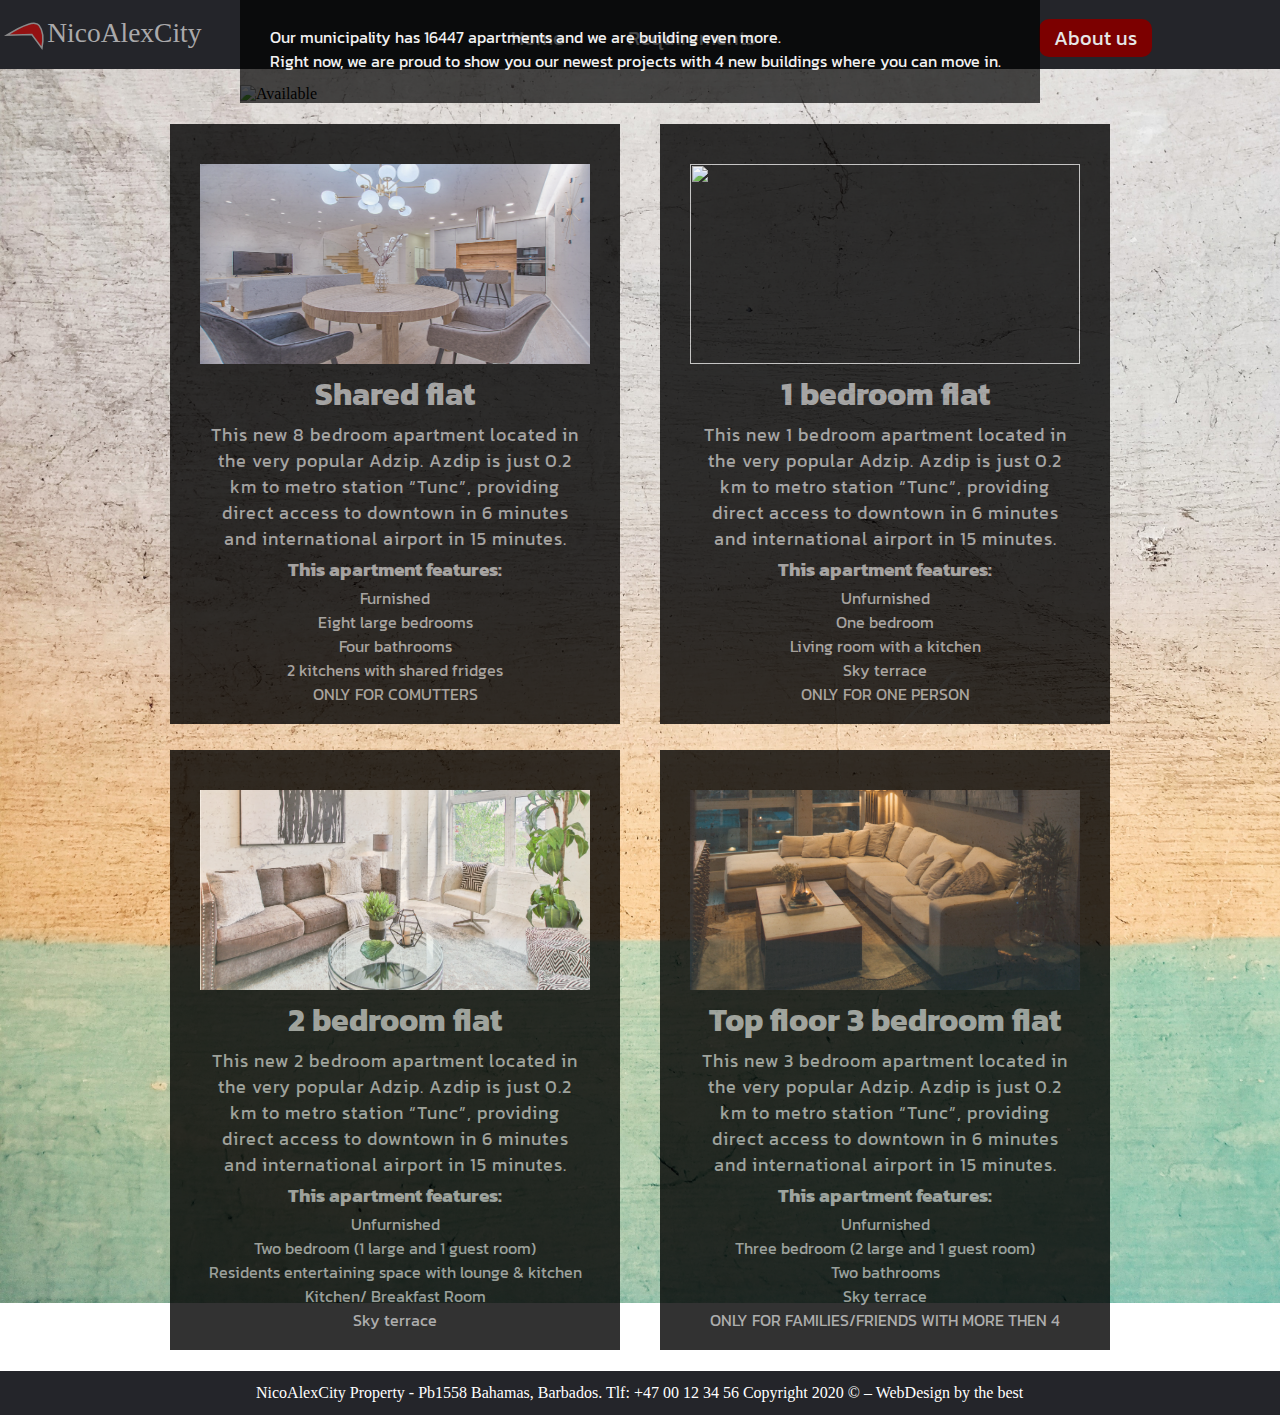
==== index.html @ 9328a808 "New9oct" ====
<!DOCTYPE html>
    <head>
        <meta charset="utf-8">
        <meta http-equiv="X-UA-Compatible" content="IE=edge">
        <title>Apartments</title>
        <meta name="description" content="">
        <meta name="viewport" content="width=device-width, initial-scale=1">
        <link rel="stylesheet" href="css/style.css">
<link href="https://fonts.googleapis.com/css2?family=Kanit:wght@500&display=swap" rel="stylesheet">
    </head>
    <body>
        <header>
            <a class="logo"><img src="img/logo.svg" alt="logo"></a>
            <nav>
                <ul class="nav__links">
                    <li><a href="index.html">Home</a></li>
                    <li><a href="requirements.html">Requirements</a></li>
                </ul>
            </nav>
            <a class="cta" href="contact.html">About us</a>
        </header>

        <div class="govno">
          <img src="img/available.jpg" alt="Available" style="width:100%;max-height:900px;height:auto;" >

        <div class="content">
          <p>Our municipality has 16447 apartments and we are building even more.</p>
          <p>Right now, we are proud to show you our
          newest projects with 4 new buildings where you can move in. </p>
         </div>
        </div>

        <ul>
    <li class="projbox">
    <img src="img/pexel.jpg" width="390" height="200" />
      <h1>Shared flat</h1>
      <h2>This new 8 bedroom apartment located in the very popular Adzip. Azdip is
        just 0.2 km to metro station “Tunc”, providing direct access
        to downtown in 6 minutes and international airport in 15 minutes.</h2>
      <h3>This apartment features:</h3>
          <p><ol>
            <li>Furnished</li>
            <li>Eight large bedrooms</li>
            <li>Four bathrooms</li>
            <li>2 kitchens with shared fridges</li>
            <li>ONLY FOR COMUTTERS</li>
          </ol></p>

  <li class="projbox">
  <img src="img/app2.jpg" width="390" height="200" />
    <h1>1 bedroom flat</h1>
    <h2>This new 1 bedroom apartment located in the very popular Adzip. Azdip is
      just 0.2 km to metro station “Tunc”, providing direct access
      to downtown in 6 minutes and international airport in 15 minutes.</h2>
    <h3>This apartment features:</h3>
        <p><ol>
            <li>Unfurnished</li>
            <li>One bedroom</li>
            <li>Living room with a kitchen</li>
            <li>Sky terrace</li>
            <li>ONLY FOR ONE PERSON</li>
        </ol></p>
  </ul>

  <ul>
    <li class="projbox">
    <img src="img/app3.jpg" width="390" height="200" />
        <h1>2 bedroom flat</h1>
        <h2>This new 2 bedroom apartment located in the very popular Adzip. Azdip is
          just 0.2 km to metro station “Tunc”, providing direct access
          to downtown in 6 minutes and international airport in 15 minutes.</h2>
        <h3>This apartment features:</h3>
            <p><ol>
              <li>Unfurnished</li>
              <li>Two bedroom (1 large and 1 guest room)</li>
              <li>Residents entertaining space with lounge & kitchen</li>
              <li>Kitchen/ Breakfast Room</li>
              <li>Sky terrace</li>
        </ol></p>

  <li class="projbox">
  <img src="img/app4.jpg" width="390" height="200" />
    <h1>Top floor 3 bedroom flat</h1>
    <h2>This new 3 bedroom apartment located in the very popular Adzip. Azdip is
      just 0.2 km to metro station “Tunc”, providing direct access
      to downtown in 6 minutes and international airport in 15 minutes.</h2>
    <h3>This apartment features:</h3>
      <p><ol>
        <li>Unfurnished</li>
        <li>Three bedroom (2 large and 1 guest room)</li>
        <li>Two bathrooms</li>
        <li>Sky terrace</li>
        <li>ONLY FOR FAMILIES/FRIENDS WITH MORE THEN 4</li>
      </ol></p>
  </ul>
    </body>
    <footer>
      NicoAlexCity Property - Pb1558 Bahamas, Barbados. Tlf: +47 00 12 34 56
Copyright 2020 © – WebDesign by the best
    </footer>
</html>
---- css/style.css ----
html {
  background: url(../img/background.jpg) no-repeat center center fixed;
  -webkit-background-size: cover;
  -moz-background-size: cover;
  -o-background-size: cover;
  background-size: cover;
}

* {
  box-sizing: border-box;
  margin: 0;
  padding: 0;
}

header {
  display: flex;
  justify-content: space-between;
  align-items: center;
  padding: 7px 10% 0px 0px;
  background-color: #24252a;
}


.nav__links a,
.cta,
.overlay__content a {
font-family: 'Kanit', sans-serif;
  font-weight: 400;
  font-size: 20px;
  color: #e6e6e6;
  text-decoration: none;
}

.nav__links li {
  list-style: none;
  display: inline;
  padding: 0px 30px;
  transition: color 0.3s ease 0s;
}

.nav__links li a:hover {
  color: #8f0000;
}

.cta {
  padding: 4px 15px;
  background-color: rgba(124, 0, 0, 1);
  border: none;
  border-radius: 10px;
  cursor: pointer;
  transition: background-color 0.2s ease 0s;
font-family: 'Kanit', sans-serif;
}

.cta:hover {
  background-color: rgba(124, 0, 0, 0.5);
}

.kurac {
  display: inline;
  padding: 1.5em;
}

.container {
  position: relative;
}

.text-block {
  position: absolute;
  top: 20px;
  left: : 20px;
  background-color: black;
  opacity: 0.7;
  color: white;
  padding-left: 20px;
  padding-right: 20px;

}

div.vacant img {
width: 200px;
height: auto;
}

div.vacant {
  display: grid;
  width: 90%;
  margin: auto;
  grid-template-columns: 1fr 1fr;
  grid-gap: 2em;}

div.under img {
  width: 200px;
  height: auto;
}

div.under {
    display: grid;
    width: 90%;
    margin: auto;
    grid-template-columns: 1fr 1fr;}

div.email {
    text-align: center;
    margin: auto;
    margin-top: 1em;
    padding: 5px;
    width: 200px;height: 25px;
    border: 2px solid black;
    border-radius: 1em;
    background-color: lightgray;
    color: black;
    font-size: 16px;
    cursor: pointer;
}

div.button:hover {
    background-color: yellow;
    font-size: 1.2em;
    }

div.usTwo img {
  display: block;
  margin-left: auto;
  margin-right: auto;
  border-radius: 2em;
  max-width: 150%;
  height: 300px;
  margin-top: 1em;
  border-style: solid;
}


  .govno {
    position: relative;
    max-width: 800px; /* Maximum width */
    margin: 0 auto;
    margin-top: 1em;/* Center it */
  }

  .govno .content {
    position: absolute;
    bottom: 0;
    background: rgb(0, 0, 0);
    background: rgba(0, 0, 0, 0.7);
    color: #f1f1f1;
    width: 100%;
    padding: 30px;
font-family: 'Kanit', sans-serif;
  }


 ul  {
      list-style: none;
font-family: 'Kanit', sans-serif;
      color: #999;
      position: relative;
      margin: 0 auto;
      margin-top:1em;
      margin-bottom: 1em;
      padding: 0;
      text-align:center;
  }

  .projbox {
    position: relative;
      padding: 40px 30px;
      background-color: black;
      opacity: 0.8;
      margin-top: 1em;
      display: inline-block;
      box-sizing: inherit;
      height: 600px;
      width: 450px;
      margin:5px 20px;
  }

.projbox:hover {opacity: 1;}

  .projbox h2 {
      font-weight: normal;
      letter-spacing: 1px;
      font-size: 1.1em;
      margin: 0.2em;
      color: #999;
  }

  .projbox p {
      font-size: 1em;
      margin: 0.2em;
      color: #999;
  }

  .projbox ol {
    list-style: none;
font-family: 'Kanit', sans-serif;
    color: #999;
    margin: 0;
    padding: 0;
  }

  .contactboxus {
    position: relative;
      padding: 40px 30px;
      background-color: black;
      opacity: 0.9;
    /*  margin: 10px; */
      margin-top: 1em;
      display: inline-block;
      box-sizing: inherit;
      height: 750px;
      width: 430px;
      margin:5px 20px;
}

.contactboxus h2 {
    font-weight: normal;
    letter-spacing: 1px;
    font-size: 1.2em;
    margin: 0.2em;
    color: #999;}

footer {
  align-items: center;
  padding: 1% 20% 1% 20%;
  background-color: #24252a;
  color: white;
}
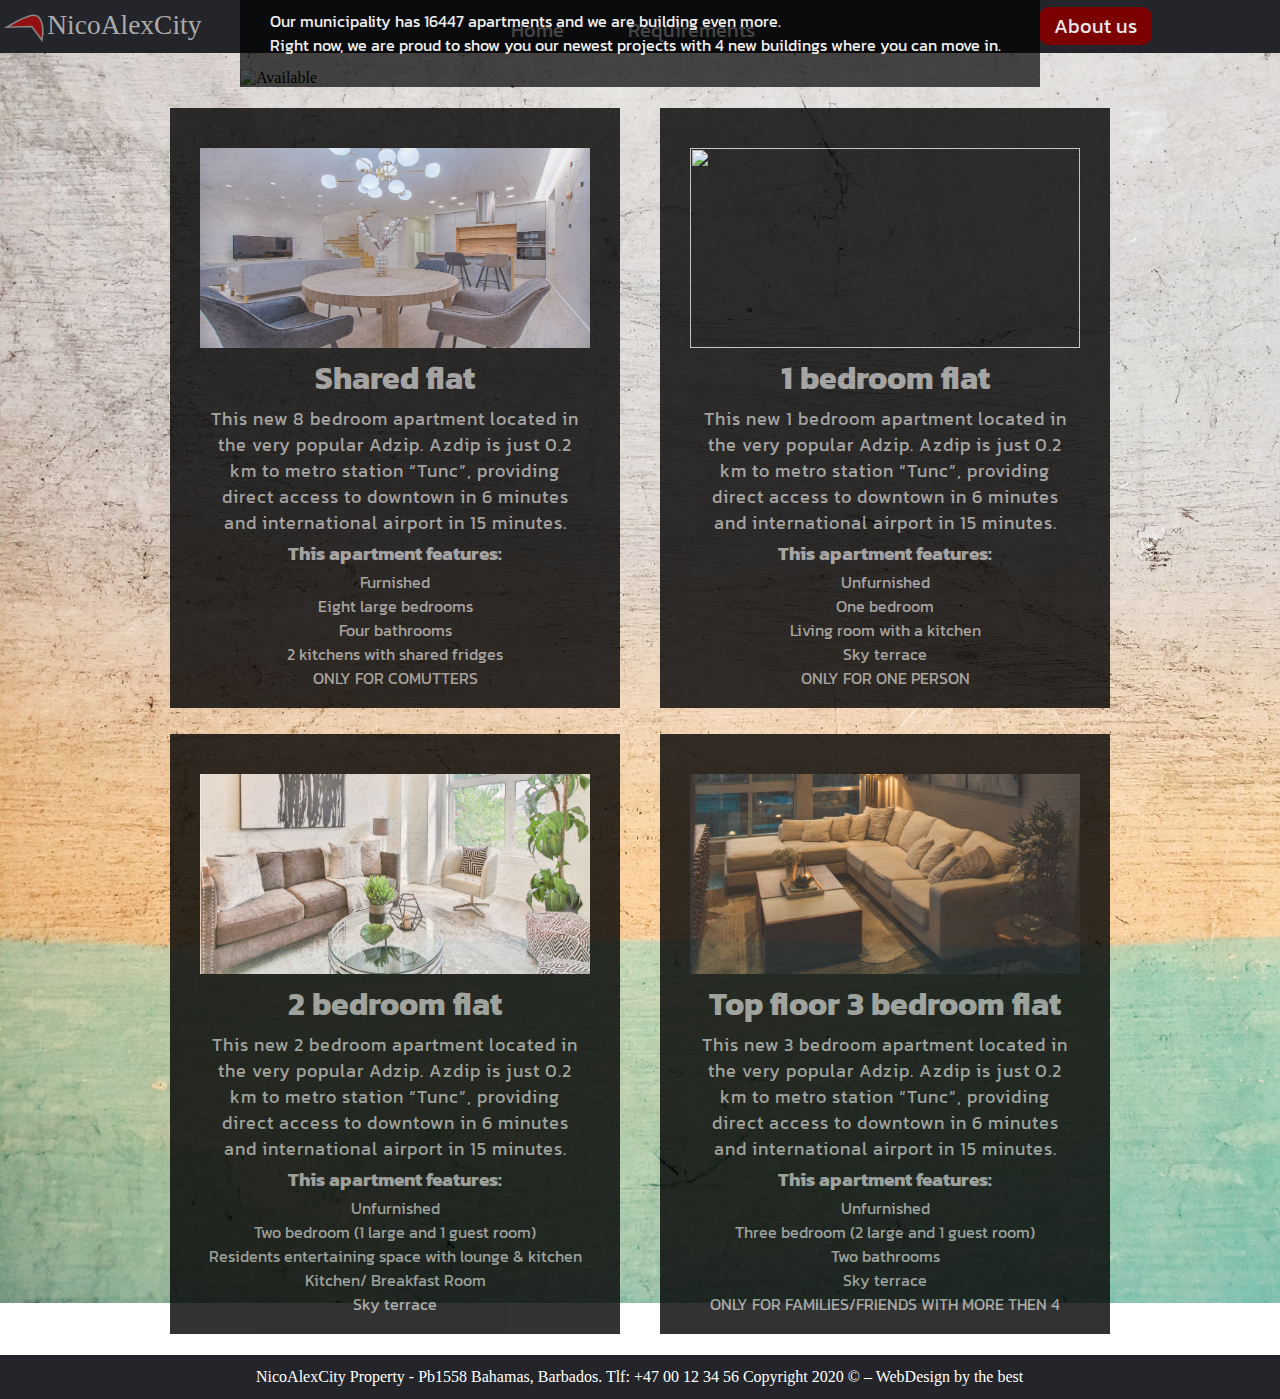
==== commit 210c907a: "UpdateGM" ====
--- a/index.html
+++ b/index.html
@@ -1,4 +1,5 @@
 <!DOCTYPE html>
+<html>
     <head>
         <meta charset="utf-8">
         <meta http-equiv="X-UA-Compatible" content="IE=edge">
@@ -30,7 +31,7 @@
          </div>
         </div>
 
-        <ul>
+        <ul class="projboxul">
     <li class="projbox">
     <img src="img/pexel.jpg" width="390" height="200" />
       <h1>Shared flat</h1>
@@ -62,7 +63,7 @@
         </ol></p>
   </ul>
 
-  <ul>
+  <ul class="projboxul">
     <li class="projbox">
     <img src="img/app3.jpg" width="390" height="200" />
         <h1>2 bedroom flat</h1>
--- a/css/style.css
+++ b/css/style.css
@@ -44,6 +44,7 @@
 
 .cta {
   padding: 4px 15px;
+  margin-bottom: 8px;
   background-color: rgba(124, 0, 0, 1);
   border: none;
   border-radius: 10px;
@@ -61,81 +62,11 @@
   padding: 1.5em;
 }
 
-.container {
-  position: relative;
-}
-
-.text-block {
-  position: absolute;
-  top: 20px;
-  left: : 20px;
-  background-color: black;
-  opacity: 0.7;
-  color: white;
-  padding-left: 20px;
-  padding-right: 20px;
-
-}
-
-div.vacant img {
-width: 200px;
-height: auto;
-}
-
-div.vacant {
-  display: grid;
-  width: 90%;
-  margin: auto;
-  grid-template-columns: 1fr 1fr;
-  grid-gap: 2em;}
-
-div.under img {
-  width: 200px;
-  height: auto;
-}
-
-div.under {
-    display: grid;
-    width: 90%;
-    margin: auto;
-    grid-template-columns: 1fr 1fr;}
-
-div.email {
-    text-align: center;
-    margin: auto;
+.govno {
+    position: relative;
+    max-width: 800px;
+    margin: 0 auto;
     margin-top: 1em;
-    padding: 5px;
-    width: 200px;height: 25px;
-    border: 2px solid black;
-    border-radius: 1em;
-    background-color: lightgray;
-    color: black;
-    font-size: 16px;
-    cursor: pointer;
-}
-
-div.button:hover {
-    background-color: yellow;
-    font-size: 1.2em;
-    }
-
-div.usTwo img {
-  display: block;
-  margin-left: auto;
-  margin-right: auto;
-  border-radius: 2em;
-  max-width: 150%;
-  height: 300px;
-  margin-top: 1em;
-  border-style: solid;
-}
-
-
-  .govno {
-    position: relative;
-    max-width: 800px; /* Maximum width */
-    margin: 0 auto;
-    margin-top: 1em;/* Center it */
   }
 
   .govno .content {
@@ -150,7 +81,7 @@
   }
 
 
- ul  {
+ .projboxul  {
       list-style: none;
 font-family: 'Kanit', sans-serif;
       color: #999;
@@ -204,7 +135,6 @@
       padding: 40px 30px;
       background-color: black;
       opacity: 0.9;
-    /*  margin: 10px; */
       margin-top: 1em;
       display: inline-block;
       box-sizing: inherit;
@@ -220,6 +150,53 @@
     margin: 0.2em;
     color: #999;}
 
+    .reqbox {
+      position: relative;
+        padding: 10px 30px;
+        background-color: black;
+        color: white;
+        opacity: 0.9;
+        margin-top: 1em;
+        display: inline-block;
+        box-sizing: inherit;
+        height: 550px;
+        width: 900px;
+        margin:5px 20px;
+        list-style: none;
+  font-family: 'Kanit', sans-serif;
+        color: #999;
+      }
+
+    .requl  {
+           list-style: none;
+     font-family: 'Kanit', sans-serif;
+           color: #999;
+           position: relative;
+           margin: 0 auto;
+           margin-top:1em;
+           margin-bottom: 1em;
+           padding: 0;
+           text-align: center;
+       }
+.requl h1 {
+  text-align: center;
+}
+.requl h2 {
+  text-align: left;
+}
+.requl p {
+  text-align: left;
+}
+.requl li {
+  text-align: left;
+}
+
+button#button {
+  font-size: 20px;
+  padding: 10px;
+  margin-top:1em;
+}
+
 footer {
   align-items: center;
   padding: 1% 20% 1% 20%;
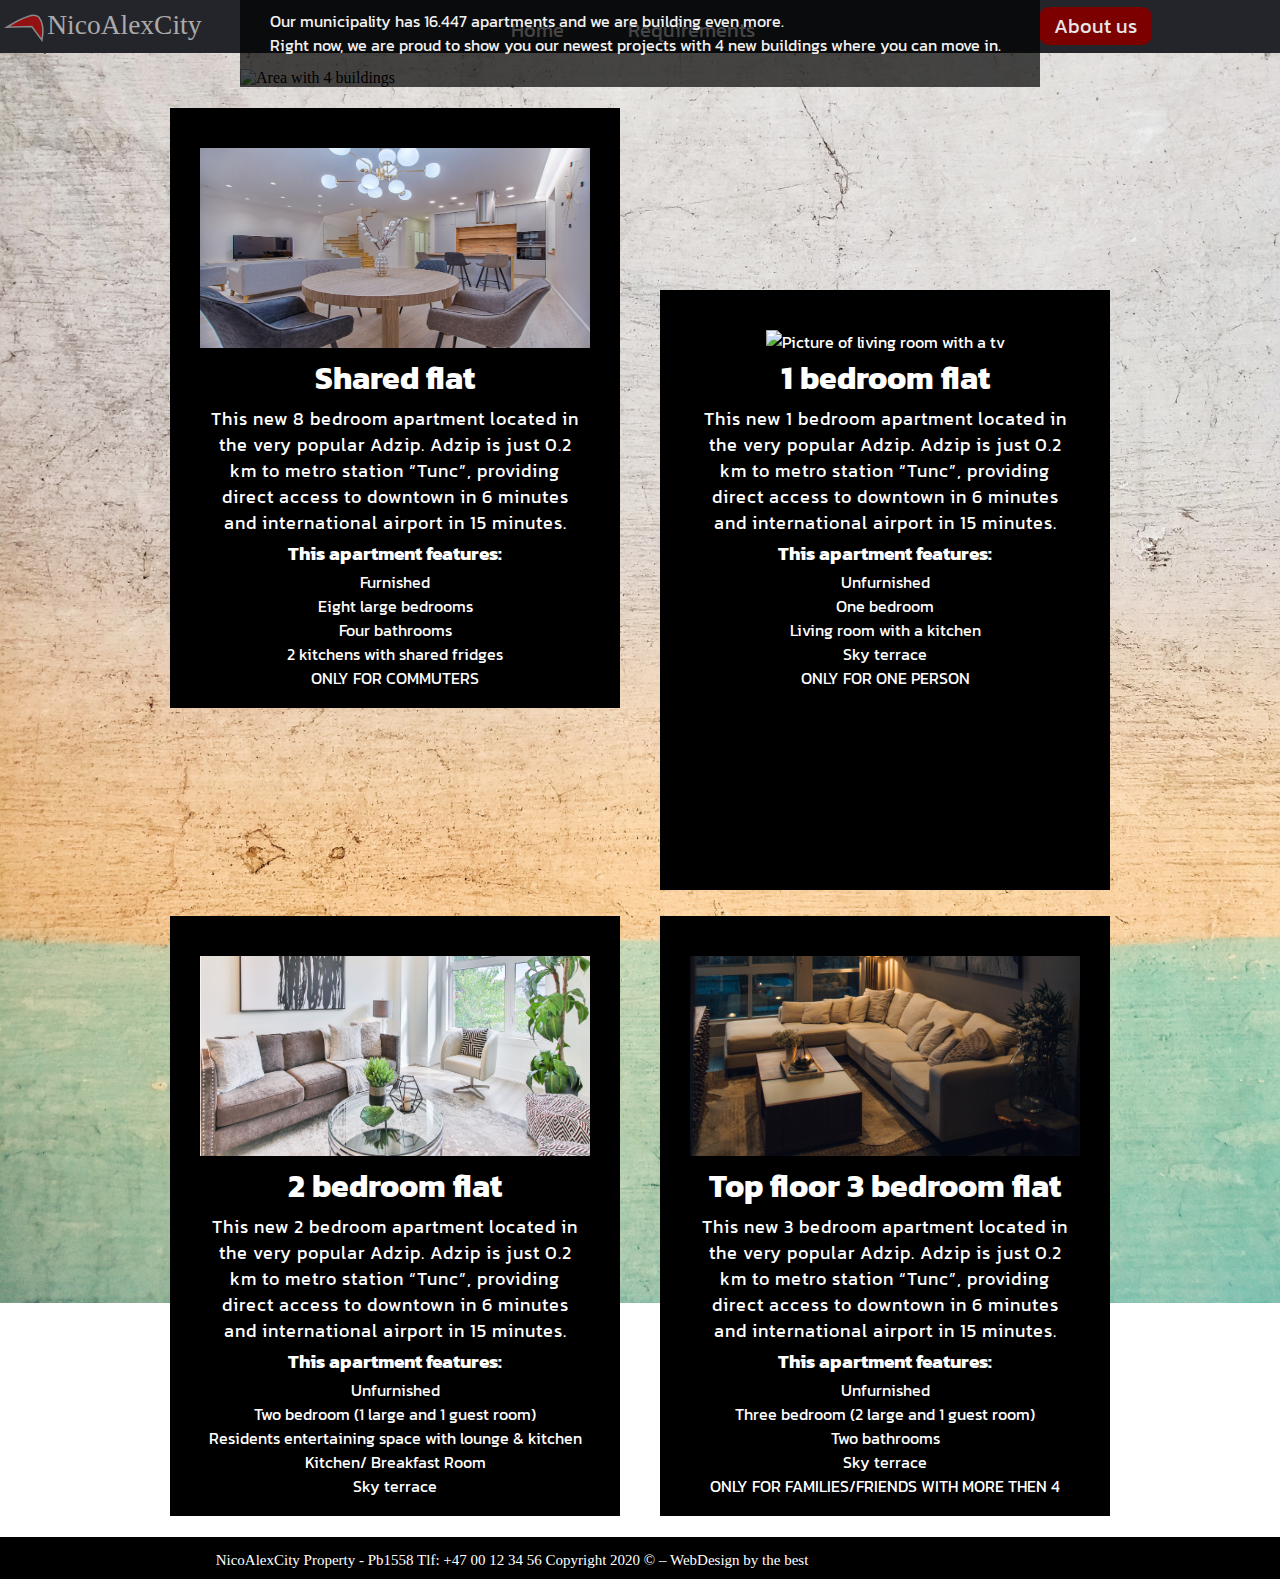
==== commit 02a1f2cb: "UpdateEtterTilbakemelding" ====
--- a/index.html
+++ b/index.html
@@ -1,17 +1,16 @@
 <!DOCTYPE html>
-<html>
+<html lang="en" dir="ltr">
     <head>
         <meta charset="utf-8">
         <meta http-equiv="X-UA-Compatible" content="IE=edge">
-        <title>Apartments</title>
-        <meta name="description" content="">
+        <title>Index</title>
         <meta name="viewport" content="width=device-width, initial-scale=1">
         <link rel="stylesheet" href="css/style.css">
 <link href="https://fonts.googleapis.com/css2?family=Kanit:wght@500&display=swap" rel="stylesheet">
     </head>
     <body>
         <header>
-            <a class="logo"><img src="img/logo.svg" alt="logo"></a>
+            <a class="logo"><img src="img/logo.svg" alt="Logo"></a>
             <nav>
                 <ul class="nav__links">
                     <li><a href="index.html">Home</a></li>
@@ -21,11 +20,11 @@
             <a class="cta" href="contact.html">About us</a>
         </header>
 
-        <div class="govno">
-          <img src="img/available.jpg" alt="Available" style="width:100%;max-height:900px;height:auto;" >
+        <div class="picturewithtext">
+          <img src="img/available.jpg" alt="Area with 4 buildings" style="width:100%;max-height:900px;height:auto;">
 
         <div class="content">
-          <p>Our municipality has 16447 apartments and we are building even more.</p>
+          <p>Our municipality has 16.447 apartments and we are building even more.</p>
           <p>Right now, we are proud to show you our
           newest projects with 4 new buildings where you can move in. </p>
          </div>
@@ -33,9 +32,9 @@
 
         <ul class="projboxul">
     <li class="projbox">
-    <img src="img/pexel.jpg" width="390" height="200" />
+    <img src="img/pexel.jpg" alt="Picture of one bigger appartment" width="390" height="200">
       <h1>Shared flat</h1>
-      <h2>This new 8 bedroom apartment located in the very popular Adzip. Azdip is
+      <h2>This new 8 bedroom apartment located in the very popular Adzip. Adzip is
         just 0.2 km to metro station “Tunc”, providing direct access
         to downtown in 6 minutes and international airport in 15 minutes.</h2>
       <h3>This apartment features:</h3>
@@ -44,13 +43,13 @@
             <li>Eight large bedrooms</li>
             <li>Four bathrooms</li>
             <li>2 kitchens with shared fridges</li>
-            <li>ONLY FOR COMUTTERS</li>
+            <li>ONLY FOR COMMUTERS</li>
           </ol></p>
 
   <li class="projbox">
-  <img src="img/app2.jpg" width="390" height="200" />
+  <img src="img/app2.jpg" alt="Picture of living room with a tv" width="390" height="200">
     <h1>1 bedroom flat</h1>
-    <h2>This new 1 bedroom apartment located in the very popular Adzip. Azdip is
+    <h2>This new 1 bedroom apartment located in the very popular Adzip. Adzip is
       just 0.2 km to metro station “Tunc”, providing direct access
       to downtown in 6 minutes and international airport in 15 minutes.</h2>
     <h3>This apartment features:</h3>
@@ -65,9 +64,9 @@
 
   <ul class="projboxul">
     <li class="projbox">
-    <img src="img/app3.jpg" width="390" height="200" />
+    <img src="img/app3.jpg" alt="Picture of living room" width="390" height="200">
         <h1>2 bedroom flat</h1>
-        <h2>This new 2 bedroom apartment located in the very popular Adzip. Azdip is
+        <h2>This new 2 bedroom apartment located in the very popular Adzip. Adzip is
           just 0.2 km to metro station “Tunc”, providing direct access
           to downtown in 6 minutes and international airport in 15 minutes.</h2>
         <h3>This apartment features:</h3>
@@ -80,9 +79,9 @@
         </ol></p>
 
   <li class="projbox">
-  <img src="img/app4.jpg" width="390" height="200" />
+  <img src="img/app4.jpg" alt="Picture of one bigger living room" width="390" height="200">
     <h1>Top floor 3 bedroom flat</h1>
-    <h2>This new 3 bedroom apartment located in the very popular Adzip. Azdip is
+    <h2>This new 3 bedroom apartment located in the very popular Adzip. Adzip is
       just 0.2 km to metro station “Tunc”, providing direct access
       to downtown in 6 minutes and international airport in 15 minutes.</h2>
     <h3>This apartment features:</h3>
@@ -95,8 +94,8 @@
       </ol></p>
   </ul>
     </body>
-    <footer>
-      NicoAlexCity Property - Pb1558 Bahamas, Barbados. Tlf: +47 00 12 34 56
-Copyright 2020 © – WebDesign by the best
-    </footer>
+      <div class="footer">
+    <p>  NicoAlexCity Property - Pb1558 Tlf: +47 00 12 34 56
+Copyright 2020 © – WebDesign by the best </p>
+</div>
 </html>
--- a/css/style.css
+++ b/css/style.css
@@ -24,7 +24,7 @@
 .nav__links a,
 .cta,
 .overlay__content a {
-font-family: 'Kanit', sans-serif;
+  font-family: 'Kanit', sans-serif;
   font-weight: 400;
   font-size: 20px;
   color: #e6e6e6;
@@ -50,85 +50,82 @@
   border-radius: 10px;
   cursor: pointer;
   transition: background-color 0.2s ease 0s;
-font-family: 'Kanit', sans-serif;
+  font-family: 'Kanit', sans-serif;
 }
 
 .cta:hover {
   background-color: rgba(124, 0, 0, 0.5);
 }
 
-.kurac {
-  display: inline;
-  padding: 1.5em;
-}
-
-.govno {
-    position: relative;
-    max-width: 800px;
-    margin: 0 auto;
-    margin-top: 1em;
-  }
-
-  .govno .content {
-    position: absolute;
-    bottom: 0;
-    background: rgb(0, 0, 0);
-    background: rgba(0, 0, 0, 0.7);
-    color: #f1f1f1;
-    width: 100%;
-    padding: 30px;
-font-family: 'Kanit', sans-serif;
-  }
-
-
- .projboxul  {
-      list-style: none;
-font-family: 'Kanit', sans-serif;
-      color: #999;
-      position: relative;
-      margin: 0 auto;
-      margin-top:1em;
-      margin-bottom: 1em;
-      padding: 0;
-      text-align:center;
-  }
-
-  .projbox {
-    position: relative;
-      padding: 40px 30px;
-      background-color: black;
-      opacity: 0.8;
-      margin-top: 1em;
-      display: inline-block;
-      box-sizing: inherit;
-      height: 600px;
-      width: 450px;
-      margin:5px 20px;
-  }
-
-.projbox:hover {opacity: 1;}
-
-  .projbox h2 {
-      font-weight: normal;
-      letter-spacing: 1px;
-      font-size: 1.1em;
-      margin: 0.2em;
-      color: #999;
-  }
-
-  .projbox p {
-      font-size: 1em;
-      margin: 0.2em;
-      color: #999;
-  }
-
-  .projbox ol {
-    list-style: none;
-font-family: 'Kanit', sans-serif;
-    color: #999;
-    margin: 0;
-    padding: 0;
-  }
+.picturewithtext {
+  position: relative;
+  max-width: 800px;
+  margin: 0 auto;
+  margin-top: 1em;
+  }
+
+.content {
+  position: absolute;
+  bottom: 0;
+  background: rgb(0, 0, 0);
+  background: rgba(0, 0, 0, 0.7);
+  color: #f1f1f1;
+  width: 100%;
+  padding: 30px;
+  font-family: 'Kanit', sans-serif;
+  }
+
+
+.projboxul  {
+  list-style: none;
+  font-family: 'Kanit', sans-serif;
+  color: #ffffff;
+  position: relative;
+  margin: 0 auto;
+  margin-top:1em;
+  margin-bottom: 1em;
+  padding: 0;
+  text-align:center;
+  }
+
+.projbox {
+  position: relative;
+  padding: 40px 30px;
+  background-color: black;
+  opacity: 1;
+  margin-top: 1em;
+  display: inline-block;
+  box-sizing: inherit;
+  height: 600px;
+  width: 450px;
+  margin:5px 20px;
+  }
+
+.projbox:hover {
+  opacity: 0.9;
+}
+
+.projbox h2 {
+  font-weight: normal;
+  letter-spacing: 1px;
+  font-size: 1.1em;
+  margin: 0.2em;
+  color: #ffffff;
+}
+
+.projbox p {
+  font-size: 1em;
+  margin: 0.2em;
+  color: #ffffff;
+}
+
+.projbox ol {
+  list-style: none;
+  font-family: 'Kanit', sans-serif;
+  color: #ffffff;
+  margin: 0;
+  padding: 0;
+}
 
   .contactboxus {
     position: relative;
@@ -139,7 +136,7 @@
       display: inline-block;
       box-sizing: inherit;
       height: 750px;
-      width: 430px;
+      width: 500px;
       margin:5px 20px;
 }
 
@@ -148,36 +145,38 @@
     letter-spacing: 1px;
     font-size: 1.2em;
     margin: 0.2em;
-    color: #999;}
-
-    .reqbox {
-      position: relative;
-        padding: 10px 30px;
-        background-color: black;
-        color: white;
-        opacity: 0.9;
-        margin-top: 1em;
-        display: inline-block;
-        box-sizing: inherit;
-        height: 550px;
-        width: 900px;
-        margin:5px 20px;
-        list-style: none;
-  font-family: 'Kanit', sans-serif;
-        color: #999;
+    color: #ffffff;
+  }
+
+.reqbox {
+    position: relative;
+    padding: 10px 30px;
+    background-color: black;
+    color: white;
+    opacity: 0.9;
+    margin-top: 1em;
+    display: inline-block;
+    box-sizing: inherit;
+    height: 580px;
+    width: 900px;
+    margin:5px 20px;
+    list-style: none;
+    font-family: 'Kanit', sans-serif;
+    color: #ffffff;
       }
 
-    .requl  {
-           list-style: none;
-     font-family: 'Kanit', sans-serif;
-           color: #999;
-           position: relative;
-           margin: 0 auto;
-           margin-top:1em;
-           margin-bottom: 1em;
-           padding: 0;
-           text-align: center;
-       }
+.requl  {
+    list-style: none;
+    font-family: 'Kanit', sans-serif;
+    color: #ffffff;
+    position: relative;
+    margin: 0 auto;
+    margin-top:1em;
+    margin-bottom: 1em;
+    padding: 0;
+    text-align: center;
+}
+
 .requl h1 {
   text-align: center;
 }
@@ -195,11 +194,17 @@
   font-size: 20px;
   padding: 10px;
   margin-top:1em;
-}
-
-footer {
+  margin-left: 40%;
+}
+
+.footer {
+  left: 0;
+  bottom: 0;
+  width: 100%;
+  background-color: black;
+  color: white;
+  text-align: center;
   align-items: center;
-  padding: 1% 20% 1% 20%;
-  background-color: #24252a;
-  color: white;
-}
+  font-size: 15px;
+  padding:15px 20% 10px 0px;
+}
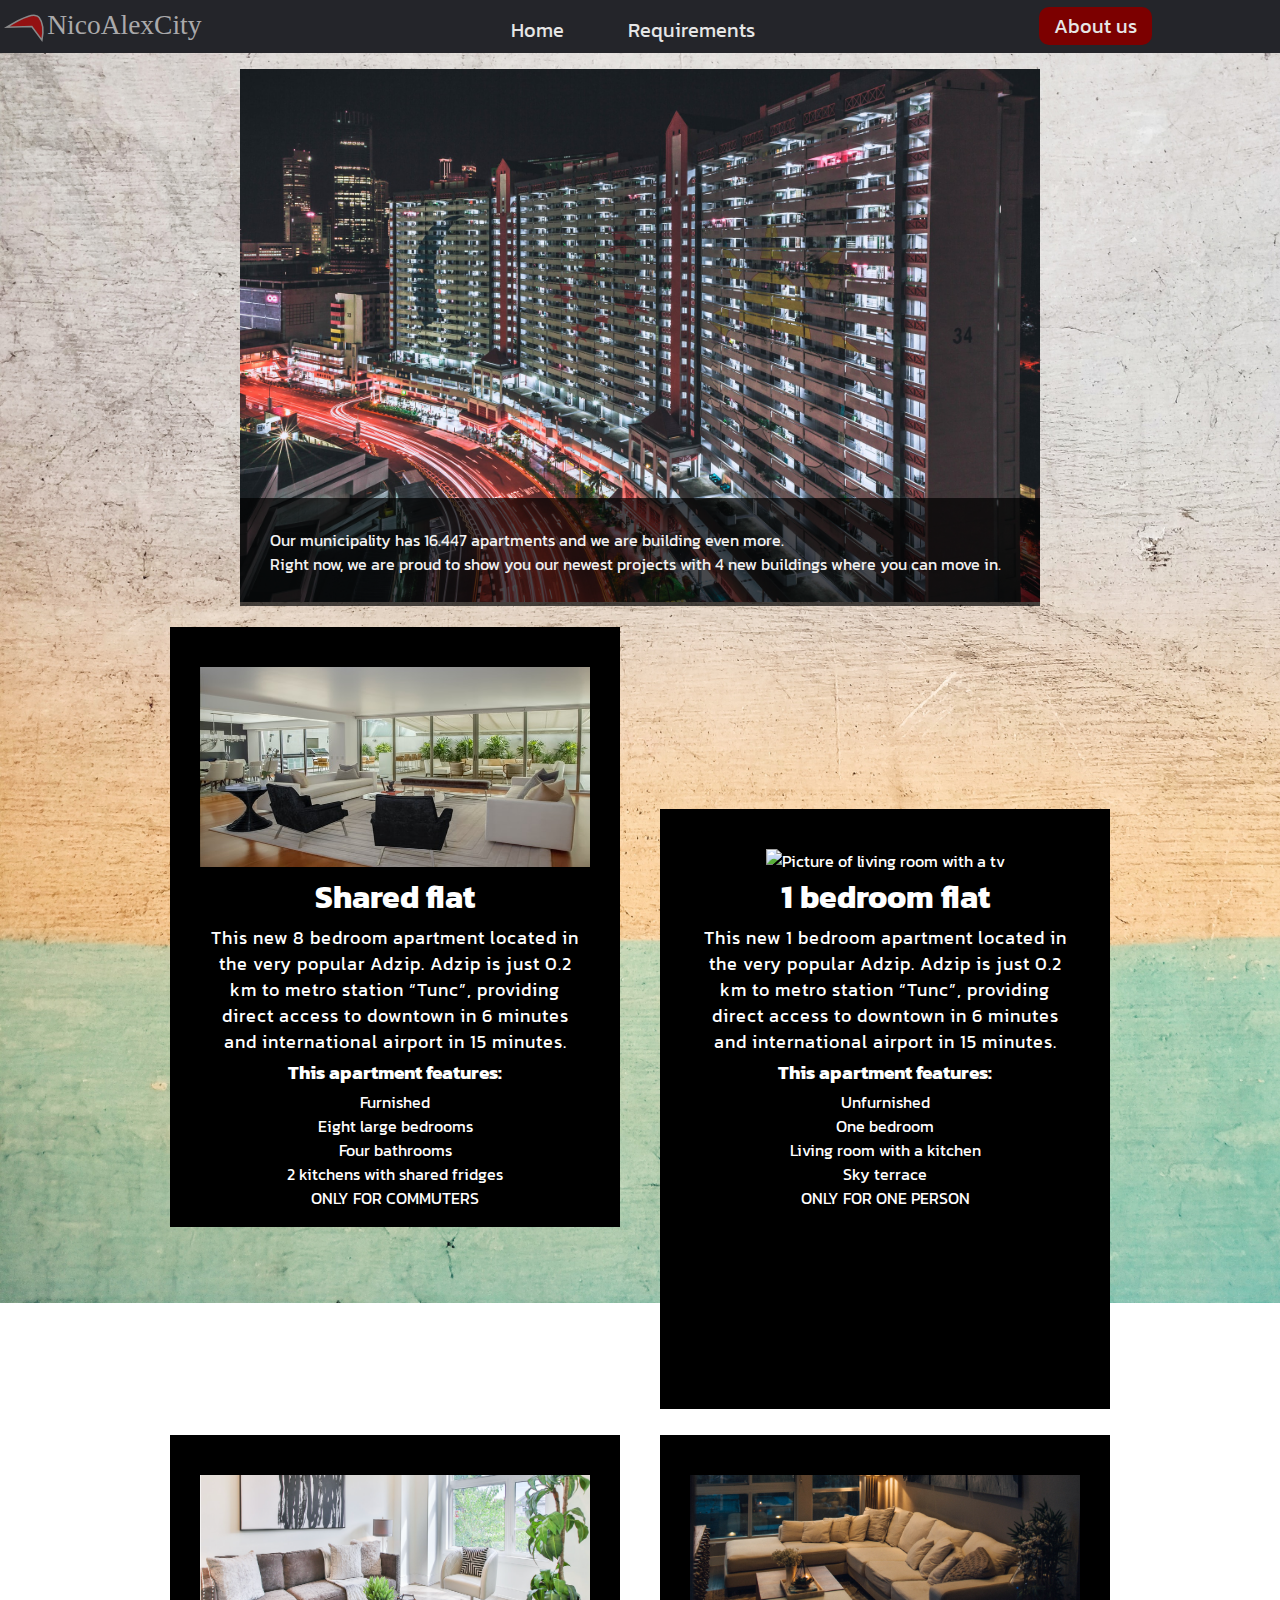
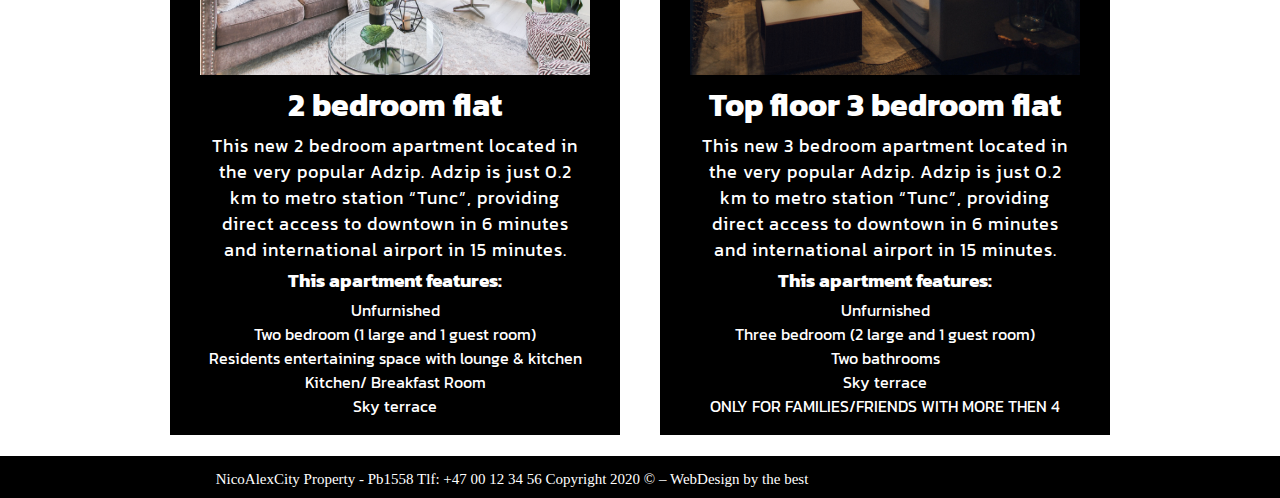
==== commit 5edc96a9: "UpdateSources" ====
--- a/index.html
+++ b/index.html
@@ -21,7 +21,7 @@
         </header>
 
         <div class="picturewithtext">
-          <img src="img/available.jpg" alt="Area with 4 buildings" style="width:100%;max-height:900px;height:auto;">
+          <img src="img/building.jpg" alt="Area with a lot of apartments" style="width:100%;max-height:900px;height:auto;">
 
         <div class="content">
           <p>Our municipality has 16.447 apartments and we are building even more.</p>
@@ -32,7 +32,7 @@
 
         <ul class="projboxul">
     <li class="projbox">
-    <img src="img/pexel.jpg" alt="Picture of one bigger appartment" width="390" height="200">
+    <img src="img/app1.jpg" alt="Picture of one bigger appartment" width="390" height="200">
       <h1>Shared flat</h1>
       <h2>This new 8 bedroom apartment located in the very popular Adzip. Adzip is
         just 0.2 km to metro station “Tunc”, providing direct access
--- a/css/style.css
+++ b/css/style.css
@@ -149,7 +149,6 @@
   }
 
 .reqbox {
-    position: relative;
     padding: 10px 30px;
     background-color: black;
     color: white;
@@ -160,21 +159,14 @@
     height: 580px;
     width: 900px;
     margin:5px 20px;
-    list-style: none;
-    font-family: 'Kanit', sans-serif;
     color: #ffffff;
       }
 
 .requl  {
-    list-style: none;
-    font-family: 'Kanit', sans-serif;
-    color: #ffffff;
-    position: relative;
-    margin: 0 auto;
-    margin-top:1em;
-    margin-bottom: 1em;
-    padding: 0;
-    text-align: center;
+  font-family: 'Kanit', sans-serif;
+  margin-top:1em;
+  padding: 0;
+  text-align: center;
 }
 
 .requl h1 {
@@ -195,6 +187,26 @@
   padding: 10px;
   margin-top:1em;
   margin-left: 40%;
+}
+
+.underbox {
+  padding: 10px 30px;
+  background-color: black;
+  color: yellow;
+  opacity: 1;
+  margin-top: 1em;
+  display: inline-block;
+  box-sizing: inherit;
+  height: 200px;
+  width: 900px;
+  margin:5px 20px;
+    }
+
+.underul {
+  font-family: 'Kanit', sans-serif;
+  margin-top:1em;
+  padding: 0;
+  text-align: center;
 }
 
 .footer {
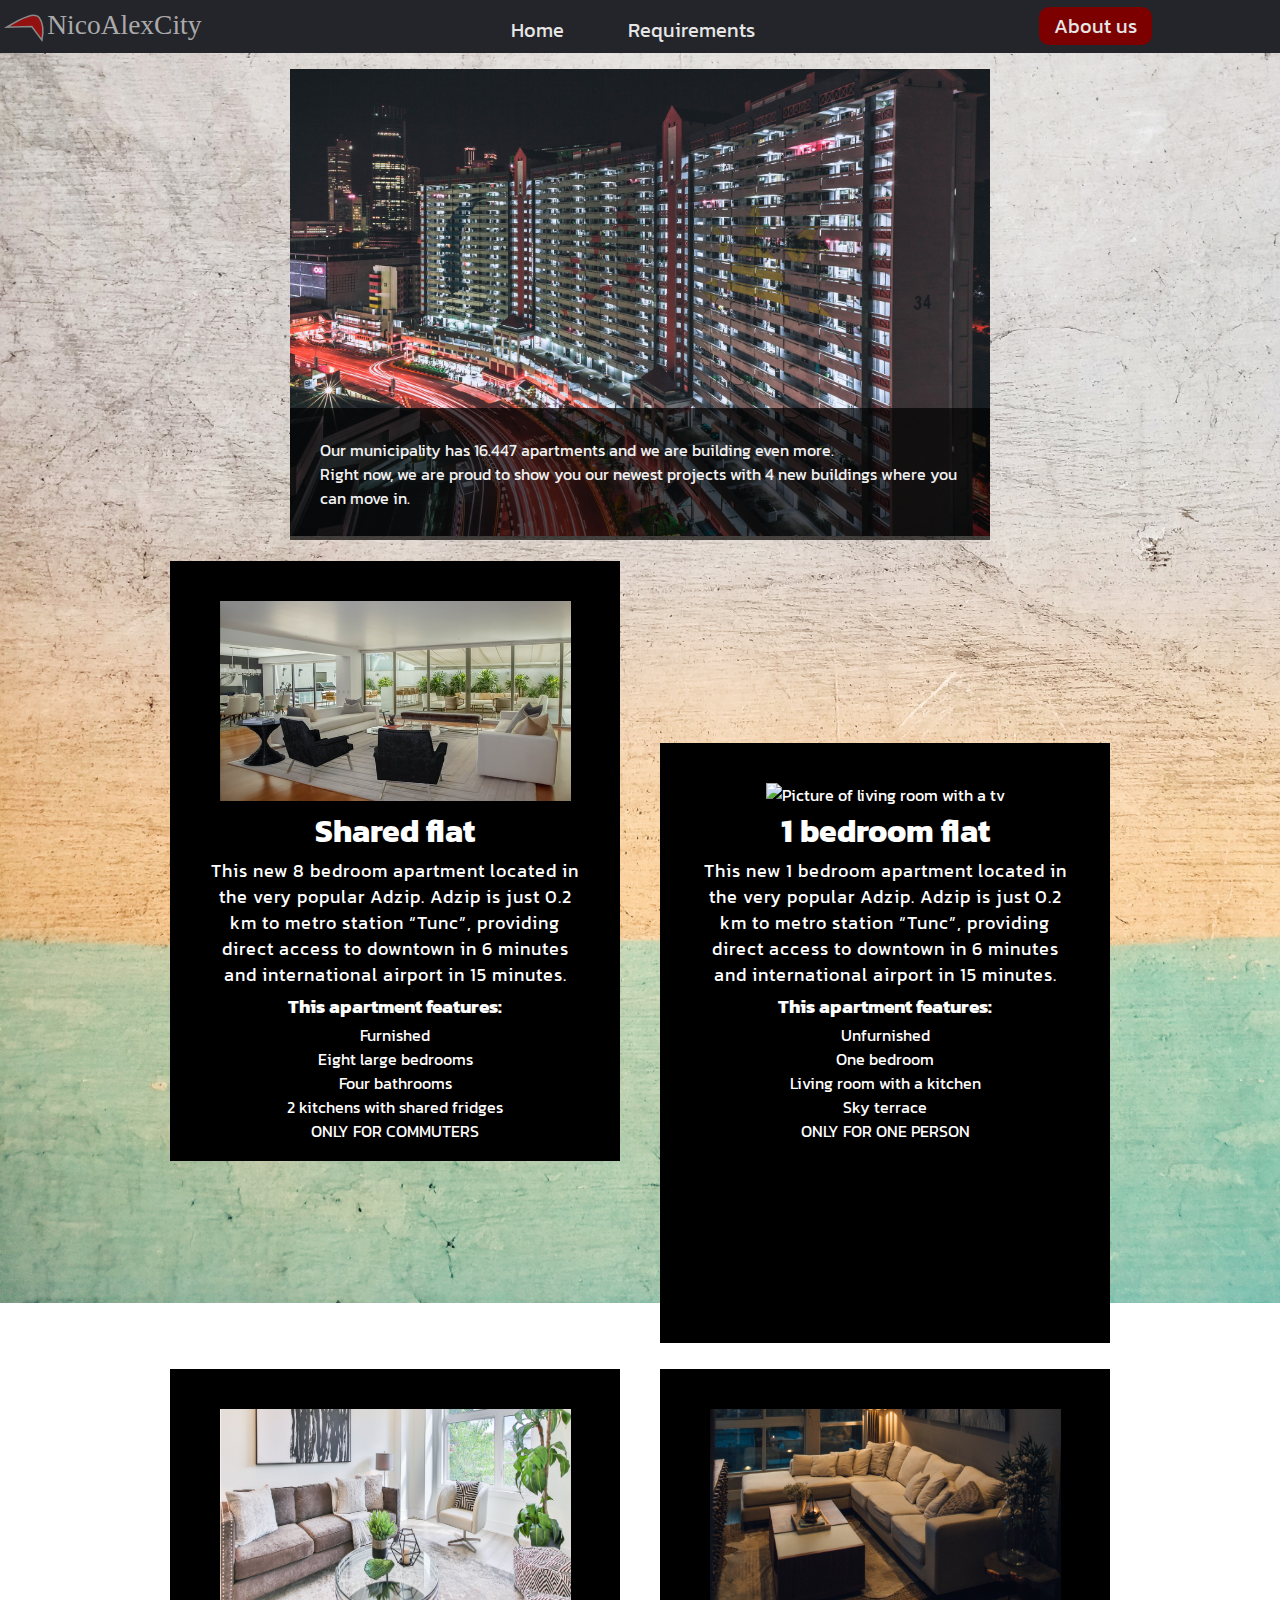
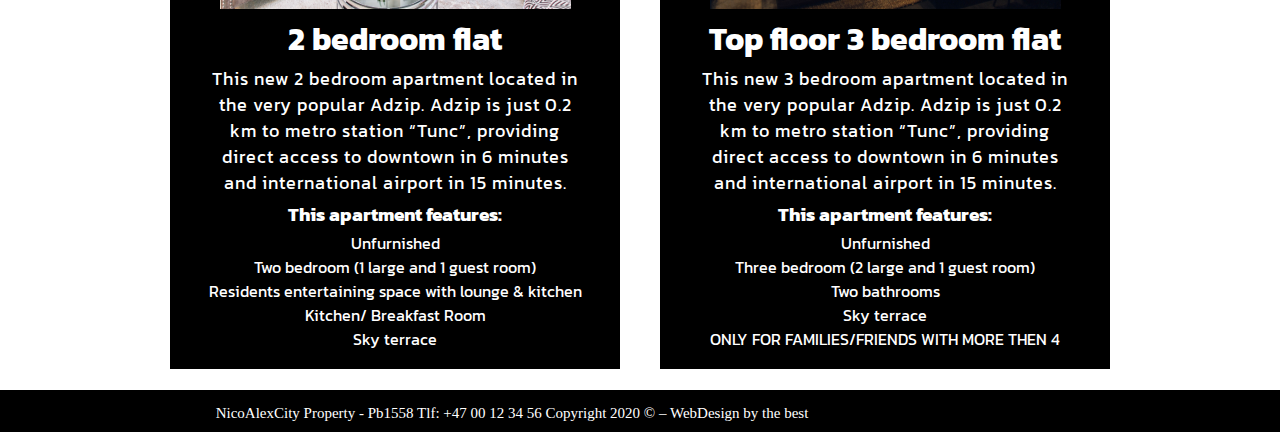
==== commit dfa0df5b: "Update4Index" ====
--- a/index.html
+++ b/index.html
@@ -1,101 +1,112 @@
 <!DOCTYPE html>
 <html lang="en" dir="ltr">
-    <head>
-        <meta charset="utf-8">
-        <meta http-equiv="X-UA-Compatible" content="IE=edge">
-        <title>Index</title>
-        <meta name="viewport" content="width=device-width, initial-scale=1">
-        <link rel="stylesheet" href="css/style.css">
-<link href="https://fonts.googleapis.com/css2?family=Kanit:wght@500&display=swap" rel="stylesheet">
-    </head>
-    <body>
-        <header>
-            <a class="logo"><img src="img/logo.svg" alt="Logo"></a>
-            <nav>
-                <ul class="nav__links">
-                    <li><a href="index.html">Home</a></li>
-                    <li><a href="requirements.html">Requirements</a></li>
-                </ul>
-            </nav>
-            <a class="cta" href="contact.html">About us</a>
-        </header>
 
-        <div class="picturewithtext">
-          <img src="img/building.jpg" alt="Area with a lot of apartments" style="width:100%;max-height:900px;height:auto;">
+<head>
+  <meta charset="utf-8">
+  <meta http-equiv="X-UA-Compatible" content="IE=edge">
+  <title>Index</title>
+  <meta name="viewport" content="width=device-width, initial-scale=1">
+  <link rel="stylesheet" href="css/style.css">
+  <link href="https://fonts.googleapis.com/css2?family=Kanit:wght@500&display=swap" rel="stylesheet">
+</head>
 
-        <div class="content">
-          <p>Our municipality has 16.447 apartments and we are building even more.</p>
-          <p>Right now, we are proud to show you our
-          newest projects with 4 new buildings where you can move in. </p>
-         </div>
-        </div>
+<body>
+  <header>
+    <a class="logo"><img src="img/logo.svg" alt="Logo"></a>
+    <nav>
+      <ul class="nav__links">
+        <li><a href="index.html">Home</a></li>
+        <li><a href="requirements.html">Requirements</a></li>
+      </ul>
+    </nav>
+    <a class="cta" href="contact.html">About us</a>
+  </header>
 
-        <ul class="projboxul">
+  <div class="picturewithtext">
+    <img src="img/building.jpg" alt="Area with a lot of apartments" style="width:100%;max-height:900px;height:auto;">
+
+    <div class="content">
+      <p>Our municipality has 16.447 apartments and we are building even more.</p>
+      <p>Right now, we are proud to show you our
+        newest projects with 4 new buildings where you can move in. </p>
+    </div>
+  </div>
+
+  <ul class="projboxul">
     <li class="projbox">
-    <img src="img/app1.jpg" alt="Picture of one bigger appartment" width="390" height="200">
+      <img src="img/app1.jpg" alt="Picture of one bigger appartment" width="90%" height="200">
       <h1>Shared flat</h1>
       <h2>This new 8 bedroom apartment located in the very popular Adzip. Adzip is
         just 0.2 km to metro station “Tunc”, providing direct access
         to downtown in 6 minutes and international airport in 15 minutes.</h2>
       <h3>This apartment features:</h3>
-          <p><ol>
-            <li>Furnished</li>
-            <li>Eight large bedrooms</li>
-            <li>Four bathrooms</li>
-            <li>2 kitchens with shared fridges</li>
-            <li>ONLY FOR COMMUTERS</li>
-          </ol></p>
+      <p>
+      <ol>
+        <li>Furnished</li>
+        <li>Eight large bedrooms</li>
+        <li>Four bathrooms</li>
+        <li>2 kitchens with shared fridges</li>
+        <li>ONLY FOR COMMUTERS</li>
+      </ol>
+      </p>
 
-  <li class="projbox">
-  <img src="img/app2.jpg" alt="Picture of living room with a tv" width="390" height="200">
-    <h1>1 bedroom flat</h1>
-    <h2>This new 1 bedroom apartment located in the very popular Adzip. Adzip is
-      just 0.2 km to metro station “Tunc”, providing direct access
-      to downtown in 6 minutes and international airport in 15 minutes.</h2>
-    <h3>This apartment features:</h3>
-        <p><ol>
-            <li>Unfurnished</li>
-            <li>One bedroom</li>
-            <li>Living room with a kitchen</li>
-            <li>Sky terrace</li>
-            <li>ONLY FOR ONE PERSON</li>
-        </ol></p>
+    <li class="projbox">
+      <img src="img/app2.jpg" alt="Picture of living room with a tv" width="90%" height="200">
+      <h1>1 bedroom flat</h1>
+      <h2>This new 1 bedroom apartment located in the very popular Adzip. Adzip is
+        just 0.2 km to metro station “Tunc”, providing direct access
+        to downtown in 6 minutes and international airport in 15 minutes.</h2>
+      <h3>This apartment features:</h3>
+      <p>
+      <ol>
+        <li>Unfurnished</li>
+        <li>One bedroom</li>
+        <li>Living room with a kitchen</li>
+        <li>Sky terrace</li>
+        <li>ONLY FOR ONE PERSON</li>
+      </ol>
+      </p>
   </ul>
 
   <ul class="projboxul">
     <li class="projbox">
-    <img src="img/app3.jpg" alt="Picture of living room" width="390" height="200">
-        <h1>2 bedroom flat</h1>
-        <h2>This new 2 bedroom apartment located in the very popular Adzip. Adzip is
-          just 0.2 km to metro station “Tunc”, providing direct access
-          to downtown in 6 minutes and international airport in 15 minutes.</h2>
-        <h3>This apartment features:</h3>
-            <p><ol>
-              <li>Unfurnished</li>
-              <li>Two bedroom (1 large and 1 guest room)</li>
-              <li>Residents entertaining space with lounge & kitchen</li>
-              <li>Kitchen/ Breakfast Room</li>
-              <li>Sky terrace</li>
-        </ol></p>
+      <img src="img/app3.jpg" alt="Picture of living room" width="90%" height="200">
+      <h1>2 bedroom flat</h1>
+      <h2>This new 2 bedroom apartment located in the very popular Adzip. Adzip is
+        just 0.2 km to metro station “Tunc”, providing direct access
+        to downtown in 6 minutes and international airport in 15 minutes.</h2>
+      <h3>This apartment features:</h3>
+      <p>
+      <ol>
+        <li>Unfurnished</li>
+        <li>Two bedroom (1 large and 1 guest room)</li>
+        <li>Residents entertaining space with lounge & kitchen</li>
+        <li>Kitchen/ Breakfast Room</li>
+        <li>Sky terrace</li>
+      </ol>
+      </p>
 
-  <li class="projbox">
-  <img src="img/app4.jpg" alt="Picture of one bigger living room" width="390" height="200">
-    <h1>Top floor 3 bedroom flat</h1>
-    <h2>This new 3 bedroom apartment located in the very popular Adzip. Adzip is
-      just 0.2 km to metro station “Tunc”, providing direct access
-      to downtown in 6 minutes and international airport in 15 minutes.</h2>
-    <h3>This apartment features:</h3>
-      <p><ol>
+    <li class="projbox">
+      <img src="img/app4.jpg" alt="Picture of one bigger living room" width="90%" height="200">
+      <h1>Top floor 3 bedroom flat</h1>
+      <h2>This new 3 bedroom apartment located in the very popular Adzip. Adzip is
+        just 0.2 km to metro station “Tunc”, providing direct access
+        to downtown in 6 minutes and international airport in 15 minutes.</h2>
+      <h3>This apartment features:</h3>
+      <p>
+      <ol>
         <li>Unfurnished</li>
         <li>Three bedroom (2 large and 1 guest room)</li>
         <li>Two bathrooms</li>
         <li>Sky terrace</li>
         <li>ONLY FOR FAMILIES/FRIENDS WITH MORE THEN 4</li>
-      </ol></p>
+      </ol>
+      </p>
   </ul>
-    </body>
-      <div class="footer">
-    <p>  NicoAlexCity Property - Pb1558 Tlf: +47 00 12 34 56
-Copyright 2020 © – WebDesign by the best </p>
+</body>
+<div class="footer">
+  <p> NicoAlexCity Property - Pb1558 Tlf: +47 00 12 34 56
+    Copyright 2020 © – WebDesign by the best </p>
 </div>
+
 </html>
--- a/css/style.css
+++ b/css/style.css
@@ -19,7 +19,6 @@
   padding: 7px 10% 0px 0px;
   background-color: #24252a;
 }
-
 
 .nav__links a,
 .cta,
@@ -59,10 +58,10 @@
 
 .picturewithtext {
   position: relative;
-  max-width: 800px;
+  width: 700px;
   margin: 0 auto;
   margin-top: 1em;
-  }
+}
 
 .content {
   position: absolute;
@@ -73,20 +72,19 @@
   width: 100%;
   padding: 30px;
   font-family: 'Kanit', sans-serif;
-  }
-
-
-.projboxul  {
+}
+
+.projboxul {
   list-style: none;
   font-family: 'Kanit', sans-serif;
   color: #ffffff;
   position: relative;
   margin: 0 auto;
-  margin-top:1em;
+  margin-top: 1em;
   margin-bottom: 1em;
   padding: 0;
-  text-align:center;
-  }
+  text-align: center;
+}
 
 .projbox {
   position: relative;
@@ -98,8 +96,8 @@
   box-sizing: inherit;
   height: 600px;
   width: 450px;
-  margin:5px 20px;
-  }
+  margin: 5px 20px;
+}
 
 .projbox:hover {
   opacity: 0.9;
@@ -127,44 +125,44 @@
   padding: 0;
 }
 
-  .contactboxus {
-    position: relative;
-      padding: 40px 30px;
-      background-color: black;
-      opacity: 0.9;
-      margin-top: 1em;
-      display: inline-block;
-      box-sizing: inherit;
-      height: 750px;
-      width: 500px;
-      margin:5px 20px;
+.contactboxus {
+  position: relative;
+  padding: 40px 30px;
+  background-color: black;
+  opacity: 0.9;
+  margin-top: 1em;
+  display: inline-block;
+  box-sizing: inherit;
+  height: 850px;
+  width: 550px;
+  margin: 5px 20px;
 }
 
 .contactboxus h2 {
-    font-weight: normal;
-    letter-spacing: 1px;
-    font-size: 1.2em;
-    margin: 0.2em;
-    color: #ffffff;
-  }
+  font-weight: normal;
+  letter-spacing: 1px;
+  font-size: 1.2em;
+  margin: 0.2em;
+  color: #ffffff;
+}
 
 .reqbox {
-    padding: 10px 30px;
-    background-color: black;
-    color: white;
-    opacity: 0.9;
-    margin-top: 1em;
-    display: inline-block;
-    box-sizing: inherit;
-    height: 580px;
-    width: 900px;
-    margin:5px 20px;
-    color: #ffffff;
-      }
-
-.requl  {
-  font-family: 'Kanit', sans-serif;
-  margin-top:1em;
+  padding: 10px 30px;
+  background-color: black;
+  color: white;
+  opacity: 0.9;
+  margin-top: 1em;
+  display: inline-block;
+  box-sizing: inherit;
+  /*height: 580px;
+    width: 900px;*/
+  margin: 5px 20px;
+  color: #ffffff;
+}
+
+.requl {
+  font-family: 'Kanit', sans-serif;
+  margin-top: 1em;
   padding: 0;
   text-align: center;
 }
@@ -172,12 +170,15 @@
 .requl h1 {
   text-align: center;
 }
+
 .requl h2 {
   text-align: left;
 }
+
 .requl p {
   text-align: left;
 }
+
 .requl li {
   text-align: left;
 }
@@ -185,7 +186,7 @@
 button#button {
   font-size: 20px;
   padding: 10px;
-  margin-top:1em;
+  margin-top: 1em;
   margin-left: 40%;
 }
 
@@ -197,14 +198,12 @@
   margin-top: 1em;
   display: inline-block;
   box-sizing: inherit;
-  height: 200px;
-  width: 900px;
-  margin:5px 20px;
-    }
+  margin: 5px 20px;
+}
 
 .underul {
   font-family: 'Kanit', sans-serif;
-  margin-top:1em;
+  margin-top: 1em;
   padding: 0;
   text-align: center;
 }
@@ -218,5 +217,23 @@
   text-align: center;
   align-items: center;
   font-size: 15px;
-  padding:15px 20% 10px 0px;
-}
+  padding: 15px 20% 10px 0px;
+}
+
+@media(max-width: 700px) {
+.logo {
+  display: none;
+}
+.contactboxus{
+    width: 80%;
+}
+.picturewithtext {
+  position: relative;
+  width: 80%;
+}
+.projbox {
+  height: 100%;
+  width: 450px;
+}
+
+}
